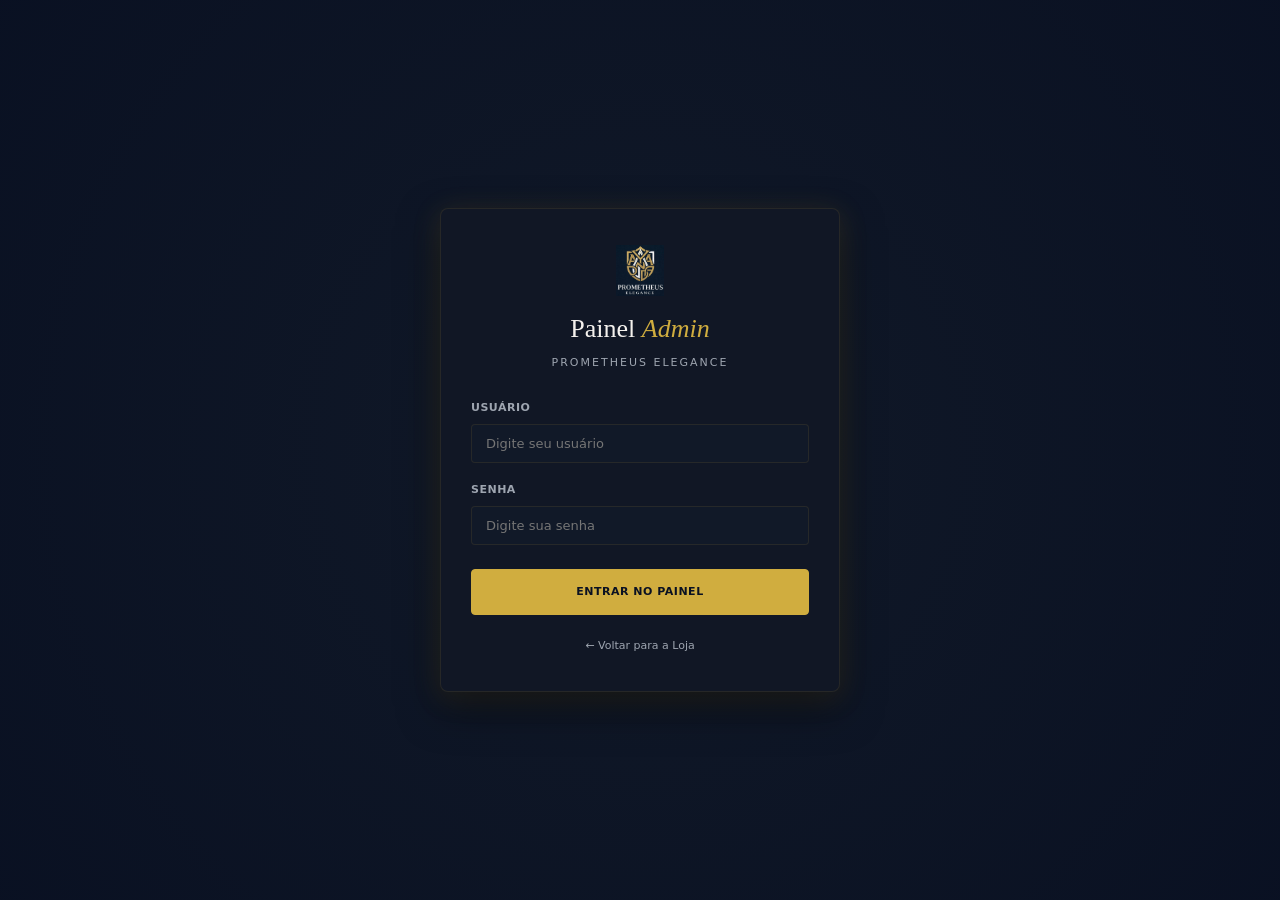
==== admin.html @ 255b94bc "feat: limpeza no codigo e adição de admin" ====
<!DOCTYPE html>
<html lang="pt-BR">
  <head>
    <meta charset="UTF-8">
    <meta name="viewport" content="width=device-width, initial-scale=1.0">
    <title>Painel Administrativo — Prometheus Elegance</title>
    <link rel="icon" href="./assets/images/logo.png" type="image/png">

    <!-- Fontes e Estilos -->
    <link rel="stylesheet" href="./css/fonts.css">
    <link rel="stylesheet" href="./css/site.css">
    <link rel="stylesheet" href="./css/admin.css">
  </head>
  <body class="admin-body">
    <!-- ====================================================================
         1. TELA DE LOGIN
         ==================================================================== -->
    <div id="login-view" class="admin-login-screen">
      <div class="admin-login-card">
        <div class="admin-login-header">
          <img src="./assets/images/logo.png" width="48" height="56" alt="Logo Prometheus Elegance">
          <h1>Painel <span>Admin</span></h1>
          <p>Prometheus Elegance</p>
        </div>

        <form id="login-form" class="admin-form">
          <div class="form-group">
            <label for="login-username">Usuário</label>
            <input type="text" id="login-username" required placeholder="Digite seu usuário" autocomplete="username">
          </div>

          <div class="form-group">
            <label for="login-password">Senha</label>
            <input type="password" id="login-password" required placeholder="Digite sua senha" autocomplete="current-password">
          </div>

          <p id="login-error" class="admin-error-msg" style="display: none;"></p>

          <button type="submit" class="brand-button brand-button-gold admin-btn-full">
            Entrar no Painel
          </button>
        </form>

        <a href="./index.html" class="admin-back-link">← Voltar para a Loja</a>
      </div>
    </div>

    <!-- ====================================================================
         2. TELA DO PAINEL PRINCIPAL (APÓS LOGIN)
         ==================================================================== -->
    <div id="dashboard-view" class="admin-dashboard-screen" style="display: none;">
      <!-- Barra Superior -->
      <header class="admin-header">
        <div class="site-container admin-header-inner">
          <div class="admin-brand">
            <img src="./assets/images/logo.png" width="36" height="42" alt="Logo">
            <div>
              <h2>Prometheus <span>Admin</span></h2>
              <div id="server-status-badge" class="admin-status-badge status-offline" title="Status de conexao com o servidor local">
                <span class="admin-status-dot"></span>
                <span id="server-status-text">Conectando...</span>
              </div>
            </div>
          </div>

          <div class="admin-header-actions">
            <a href="./index.html" target="_blank" class="brand-button brand-button-outline admin-header-btn">
              <svg xmlns="http://www.w3.org/2000/svg" width="16" height="16" viewBox="0 0 24 24" fill="none" stroke="currentColor" stroke-width="2" stroke-linecap="round" stroke-linejoin="round"><path d="M18 13v6a2 2 0 0 1-2 2H5a2 2 0 0 1-2-2V8a2 2 0 0 1 2-2h6M15 3h6v6M10 14L21 3"/></svg>
              Ver Loja
            </a>
            <button type="button" id="btn-logout" class="admin-logout-btn" title="Sair da conta">
              Sair
            </button>
          </div>
        </div>
      </header>

      <!-- Conteúdo do Painel -->
      <main class="site-container admin-content">
        <!-- Barra de Ações -->
        <div class="admin-toolbar">
          <div>
            <h3>Gerenciar Catálogo</h3>
            <p class="admin-subtitle" id="products-count-label">Carregando produtos...</p>
          </div>

          <div class="admin-toolbar-controls">
            <select id="filter-category" class="admin-select" aria-label="Filtrar por categoria">
              <option value="todas">Todas as categorias</option>
              <option value="Camisetas esportivas">Camisetas esportivas</option>
              <option value="Shorts e bermudas">Shorts e bermudas</option>
              <option value="Conjuntos e agasalhos">Conjuntos e agasalhos</option>
              <option value="Fitness: tops, shorts e legging">Fitness</option>
              <option value="Tênis">Tênis</option>
              <option value="Bonés, garrafas e acessórios">Acessórios</option>
            </select>

            <button type="button" id="btn-export-json" class="brand-button brand-button-outline" title="Baixar copia do arquivo products.json para backup">
              <svg xmlns="http://www.w3.org/2000/svg" width="16" height="16" viewBox="0 0 24 24" fill="none" stroke="currentColor" stroke-width="2" stroke-linecap="round" stroke-linejoin="round"><path d="M21 15v4a2 2 0 0 1-2 2H5a2 2 0 0 1-2-2v-4M7 10l5 5 5-5M12 15V3"/></svg>
              Exportar JSON
            </button>

            <button type="button" id="btn-open-create-modal" class="brand-button brand-button-gold">
              <svg xmlns="http://www.w3.org/2000/svg" width="16" height="16" viewBox="0 0 24 24" fill="none" stroke="currentColor" stroke-width="2" stroke-linecap="round" stroke-linejoin="round"><path d="M12 5v14M5 12h14"/></svg>
              Novo Produto
            </button>
          </div>
        </div>

        <!-- Grade de Produtos -->
        <div id="admin-products-grid" class="admin-grid"></div>
      </main>
    </div>

    <!-- ====================================================================
         3. MODAL DE CADASTRO / EDIÇÃO DE PRODUTO
         ==================================================================== -->
    <dialog id="product-modal" class="admin-modal">
      <div class="admin-modal-inner">
        <div class="admin-modal-header">
          <h3 id="modal-title">Novo Produto</h3>
          <button type="button" id="btn-close-modal" class="admin-modal-close" aria-label="Fechar">&times;</button>
        </div>

        <form id="product-form" class="admin-form">
          <input type="hidden" id="prod-id">

          <!-- Nome -->
          <div class="form-group">
            <label for="prod-name">Nome do Produto *</label>
            <input type="text" id="prod-name" required placeholder="Ex: Camiseta Dry-Fit Black Edition">
          </div>

          <div class="form-row">
            <!-- Categoria -->
            <div class="form-group">
              <label for="prod-category">Categoria *</label>
              <select id="prod-category" required class="admin-select">
                <option value="Camisetas esportivas">Camisetas esportivas</option>
                <option value="Shorts e bermudas">Shorts e bermudas</option>
                <option value="Conjuntos e agasalhos">Conjuntos e agasalhos</option>
                <option value="Fitness: tops, shorts e legging">Fitness: tops, shorts e legging</option>
                <option value="Tênis">Tênis</option>
                <option value="Bonés, garrafas e acessórios">Bonés, garrafas e acessórios</option>
              </select>
            </div>

            <!-- Preço -->
            <div class="form-group">
              <label for="prod-price">Preço (R$) *</label>
              <input type="number" id="prod-price" required step="0.01" min="0" placeholder="Ex: 89.90">
            </div>
          </div>

          <!-- Descrição -->
          <div class="form-group">
            <label for="prod-desc">Descrição do Produto</label>
            <textarea id="prod-desc" rows="3" placeholder="Detalhes, tecido, diferenciais..."></textarea>
          </div>

          <!-- Imagem / Foto -->
          <div class="form-group">
            <label>Foto do Produto</label>
            <div class="admin-upload-zone">
              <div id="image-preview-container" class="admin-preview-box" style="display: none;">
                <img id="image-preview" src="" alt="Prévia da foto">
              </div>
              <label for="prod-image-file" class="admin-upload-btn">
                <svg xmlns="http://www.w3.org/2000/svg" width="18" height="18" viewBox="0 0 24 24" fill="none" stroke="currentColor" stroke-width="2" stroke-linecap="round" stroke-linejoin="round"><path d="M21 15v4a2 2 0 0 1-2 2H5a2 2 0 0 1-2-2v-4M17 8l-5-5-5 5M12 3v12"/></svg>
                <span>Selecionar foto do celular ou computador</span>
              </label>
              <input type="file" id="prod-image-file" accept="image/*" style="display: none;">
            </div>
            <input type="hidden" id="prod-image-data">
          </div>

          <div class="admin-modal-actions">
            <button type="button" id="btn-cancel-modal" class="brand-button brand-button-outline">Cancelar</button>
            <button type="submit" id="btn-save-product" class="brand-button brand-button-gold">Salvar Produto</button>
          </div>
        </form>
      </div>
    </dialog>

    <!-- Contêiner de Notificações Toast -->
    <div id="admin-toast-container" class="admin-toast-container"></div>

    <!-- Script do Painel Administrativo -->
    <script src="./js/admin.js"></script>
  </body>
</html>
---- css/fonts.css ----
/* cyrillic-ext */
@font-face {
  font-family: 'Montserrat';
  font-style: normal;
  font-weight: 400;
  font-display: swap;
  src: url(https://fonts.gstatic.com/s/montserrat/v31/JTUSjIg1_i6t8kCHKm459WRhyzbi.woff2) format('woff2');
  unicode-range: U+0460-052F, U+1C80-1C8A, U+20B4, U+2DE0-2DFF, U+A640-A69F, U+FE2E-FE2F;
}
/* cyrillic */
@font-face {
  font-family: 'Montserrat';
  font-style: normal;
  font-weight: 400;
  font-display: swap;
  src: url(https://fonts.gstatic.com/s/montserrat/v31/JTUSjIg1_i6t8kCHKm459W1hyzbi.woff2) format('woff2');
  unicode-range: U+0301, U+0400-045F, U+0490-0491, U+04B0-04B1, U+2116;
}
/* vietnamese */
@font-face {
  font-family: 'Montserrat';
  font-style: normal;
  font-weight: 400;
  font-display: swap;
  src: url(https://fonts.gstatic.com/s/montserrat/v31/JTUSjIg1_i6t8kCHKm459WZhyzbi.woff2) format('woff2');
  unicode-range: U+0102-0103, U+0110-0111, U+0128-0129, U+0168-0169, U+01A0-01A1, U+01AF-01B0, U+0300-0301, U+0303-0304, U+0308-0309, U+0323, U+0329, U+1EA0-1EF9, U+20AB;
}
/* latin-ext */
@font-face {
  font-family: 'Montserrat';
  font-style: normal;
  font-weight: 400;
  font-display: swap;
  src: url(https://fonts.gstatic.com/s/montserrat/v31/JTUSjIg1_i6t8kCHKm459Wdhyzbi.woff2) format('woff2');
  unicode-range: U+0100-02BA, U+02BD-02C5, U+02C7-02CC, U+02CE-02D7, U+02DD-02FF, U+0304, U+0308, U+0329, U+1D00-1DBF, U+1E00-1E9F, U+1EF2-1EFF, U+2020, U+20A0-20AB, U+20AD-20C4, U+2113, U+2C60-2C7F, U+A720-A7FF;
}
/* latin */
@font-face {
  font-family: 'Montserrat';
  font-style: normal;
  font-weight: 400;
  font-display: swap;
  src: url(https://fonts.gstatic.com/s/montserrat/v31/JTUSjIg1_i6t8kCHKm459Wlhyw.woff2) format('woff2');
  unicode-range: U+0000-00FF, U+0131, U+0152-0153, U+02BB-02BC, U+02C6, U+02DA, U+02DC, U+0304, U+0308, U+0329, U+2000-206F, U+20AC, U+2122, U+2191, U+2193, U+2212, U+2215, U+FEFF, U+FFFD;
}
/* cyrillic-ext */
@font-face {
  font-family: 'Montserrat';
  font-style: normal;
  font-weight: 500;
  font-display: swap;
  src: url(https://fonts.gstatic.com/s/montserrat/v31/JTUSjIg1_i6t8kCHKm459WRhyzbi.woff2) format('woff2');
  unicode-range: U+0460-052F, U+1C80-1C8A, U+20B4, U+2DE0-2DFF, U+A640-A69F, U+FE2E-FE2F;
}
/* cyrillic */
@font-face {
  font-family: 'Montserrat';
  font-style: normal;
  font-weight: 500;
  font-display: swap;
  src: url(https://fonts.gstatic.com/s/montserrat/v31/JTUSjIg1_i6t8kCHKm459W1hyzbi.woff2) format('woff2');
  unicode-range: U+0301, U+0400-045F, U+0490-0491, U+04B0-04B1, U+2116;
}
/* vietnamese */
@font-face {
  font-family: 'Montserrat';
  font-style: normal;
  font-weight: 500;
  font-display: swap;
  src: url(https://fonts.gstatic.com/s/montserrat/v31/JTUSjIg1_i6t8kCHKm459WZhyzbi.woff2) format('woff2');
  unicode-range: U+0102-0103, U+0110-0111, U+0128-0129, U+0168-0169, U+01A0-01A1, U+01AF-01B0, U+0300-0301, U+0303-0304, U+0308-0309, U+0323, U+0329, U+1EA0-1EF9, U+20AB;
}
/* latin-ext */
@font-face {
  font-family: 'Montserrat';
  font-style: normal;
  font-weight: 500;
  font-display: swap;
  src: url(https://fonts.gstatic.com/s/montserrat/v31/JTUSjIg1_i6t8kCHKm459Wdhyzbi.woff2) format('woff2');
  unicode-range: U+0100-02BA, U+02BD-02C5, U+02C7-02CC, U+02CE-02D7, U+02DD-02FF, U+0304, U+0308, U+0329, U+1D00-1DBF, U+1E00-1E9F, U+1EF2-1EFF, U+2020, U+20A0-20AB, U+20AD-20C4, U+2113, U+2C60-2C7F, U+A720-A7FF;
}
/* latin */
@font-face {
  font-family: 'Montserrat';
  font-style: normal;
  font-weight: 500;
  font-display: swap;
  src: url(https://fonts.gstatic.com/s/montserrat/v31/JTUSjIg1_i6t8kCHKm459Wlhyw.woff2) format('woff2');
  unicode-range: U+0000-00FF, U+0131, U+0152-0153, U+02BB-02BC, U+02C6, U+02DA, U+02DC, U+0304, U+0308, U+0329, U+2000-206F, U+20AC, U+2122, U+2191, U+2193, U+2212, U+2215, U+FEFF, U+FFFD;
}
/* cyrillic-ext */
@font-face {
  font-family: 'Montserrat';
  font-style: normal;
  font-weight: 600;
  font-display: swap;
  src: url(https://fonts.gstatic.com/s/montserrat/v31/JTUSjIg1_i6t8kCHKm459WRhyzbi.woff2) format('woff2');
  unicode-range: U+0460-052F, U+1C80-1C8A, U+20B4, U+2DE0-2DFF, U+A640-A69F, U+FE2E-FE2F;
}
/* cyrillic */
@font-face {
  font-family: 'Montserrat';
  font-style: normal;
  font-weight: 600;
  font-display: swap;
  src: url(https://fonts.gstatic.com/s/montserrat/v31/JTUSjIg1_i6t8kCHKm459W1hyzbi.woff2) format('woff2');
  unicode-range: U+0301, U+0400-045F, U+0490-0491, U+04B0-04B1, U+2116;
}
/* vietnamese */
@font-face {
  font-family: 'Montserrat';
  font-style: normal;
  font-weight: 600;
  font-display: swap;
  src: url(https://fonts.gstatic.com/s/montserrat/v31/JTUSjIg1_i6t8kCHKm459WZhyzbi.woff2) format('woff2');
  unicode-range: U+0102-0103, U+0110-0111, U+0128-0129, U+0168-0169, U+01A0-01A1, U+01AF-01B0, U+0300-0301, U+0303-0304, U+0308-0309, U+0323, U+0329, U+1EA0-1EF9, U+20AB;
}
/* latin-ext */
@font-face {
  font-family: 'Montserrat';
  font-style: normal;
  font-weight: 600;
  font-display: swap;
  src: url(https://fonts.gstatic.com/s/montserrat/v31/JTUSjIg1_i6t8kCHKm459Wdhyzbi.woff2) format('woff2');
  unicode-range: U+0100-02BA, U+02BD-02C5, U+02C7-02CC, U+02CE-02D7, U+02DD-02FF, U+0304, U+0308, U+0329, U+1D00-1DBF, U+1E00-1E9F, U+1EF2-1EFF, U+2020, U+20A0-20AB, U+20AD-20C4, U+2113, U+2C60-2C7F, U+A720-A7FF;
}
/* latin */
@font-face {
  font-family: 'Montserrat';
  font-style: normal;
  font-weight: 600;
  font-display: swap;
  src: url(https://fonts.gstatic.com/s/montserrat/v31/JTUSjIg1_i6t8kCHKm459Wlhyw.woff2) format('woff2');
  unicode-range: U+0000-00FF, U+0131, U+0152-0153, U+02BB-02BC, U+02C6, U+02DA, U+02DC, U+0304, U+0308, U+0329, U+2000-206F, U+20AC, U+2122, U+2191, U+2193, U+2212, U+2215, U+FEFF, U+FFFD;
}
/* cyrillic-ext */
@font-face {
  font-family: 'Montserrat';
  font-style: normal;
  font-weight: 700;
  font-display: swap;
  src: url(https://fonts.gstatic.com/s/montserrat/v31/JTUSjIg1_i6t8kCHKm459WRhyzbi.woff2) format('woff2');
  unicode-range: U+0460-052F, U+1C80-1C8A, U+20B4, U+2DE0-2DFF, U+A640-A69F, U+FE2E-FE2F;
}
/* cyrillic */
@font-face {
  font-family: 'Montserrat';
  font-style: normal;
  font-weight: 700;
  font-display: swap;
  src: url(https://fonts.gstatic.com/s/montserrat/v31/JTUSjIg1_i6t8kCHKm459W1hyzbi.woff2) format('woff2');
  unicode-range: U+0301, U+0400-045F, U+0490-0491, U+04B0-04B1, U+2116;
}
/* vietnamese */
@font-face {
  font-family: 'Montserrat';
  font-style: normal;
  font-weight: 700;
  font-display: swap;
  src: url(https://fonts.gstatic.com/s/montserrat/v31/JTUSjIg1_i6t8kCHKm459WZhyzbi.woff2) format('woff2');
  unicode-range: U+0102-0103, U+0110-0111, U+0128-0129, U+0168-0169, U+01A0-01A1, U+01AF-01B0, U+0300-0301, U+0303-0304, U+0308-0309, U+0323, U+0329, U+1EA0-1EF9, U+20AB;
}
/* latin-ext */
@font-face {
  font-family: 'Montserrat';
  font-style: normal;
  font-weight: 700;
  font-display: swap;
  src: url(https://fonts.gstatic.com/s/montserrat/v31/JTUSjIg1_i6t8kCHKm459Wdhyzbi.woff2) format('woff2');
  unicode-range: U+0100-02BA, U+02BD-02C5, U+02C7-02CC, U+02CE-02D7, U+02DD-02FF, U+0304, U+0308, U+0329, U+1D00-1DBF, U+1E00-1E9F, U+1EF2-1EFF, U+2020, U+20A0-20AB, U+20AD-20C4, U+2113, U+2C60-2C7F, U+A720-A7FF;
}
/* latin */
@font-face {
  font-family: 'Montserrat';
  font-style: normal;
  font-weight: 700;
  font-display: swap;
  src: url(https://fonts.gstatic.com/s/montserrat/v31/JTUSjIg1_i6t8kCHKm459Wlhyw.woff2) format('woff2');
  unicode-range: U+0000-00FF, U+0131, U+0152-0153, U+02BB-02BC, U+02C6, U+02DA, U+02DC, U+0304, U+0308, U+0329, U+2000-206F, U+20AC, U+2122, U+2191, U+2193, U+2212, U+2215, U+FEFF, U+FFFD;
}
/* cyrillic */
@font-face {
  font-family: 'Playfair Display';
  font-style: italic;
  font-weight: 400;
  font-display: swap;
  src: url(https://fonts.gstatic.com/s/playfairdisplay/v40/nuFkD-vYSZviVYUb_rj3ij__anPXDTnohkk72xU.woff2) format('woff2');
  unicode-range: U+0301, U+0400-045F, U+0490-0491, U+04B0-04B1, U+2116;
}
/* vietnamese */
@font-face {
  font-family: 'Playfair Display';
  font-style: italic;
  font-weight: 400;
  font-display: swap;
  src: url(https://fonts.gstatic.com/s/playfairdisplay/v40/nuFkD-vYSZviVYUb_rj3ij__anPXDTnojUk72xU.woff2) format('woff2');
  unicode-range: U+0102-0103, U+0110-0111, U+0128-0129, U+0168-0169, U+01A0-01A1, U+01AF-01B0, U+0300-0301, U+0303-0304, U+0308-0309, U+0323, U+0329, U+1EA0-1EF9, U+20AB;
}
/* latin-ext */
@font-face {
  font-family: 'Playfair Display';
  font-style: italic;
  font-weight: 400;
  font-display: swap;
  src: url(https://fonts.gstatic.com/s/playfairdisplay/v40/nuFkD-vYSZviVYUb_rj3ij__anPXDTnojEk72xU.woff2) format('woff2');
  unicode-range: U+0100-02BA, U+02BD-02C5, U+02C7-02CC, U+02CE-02D7, U+02DD-02FF, U+0304, U+0308, U+0329, U+1D00-1DBF, U+1E00-1E9F, U+1EF2-1EFF, U+2020, U+20A0-20AB, U+20AD-20C4, U+2113, U+2C60-2C7F, U+A720-A7FF;
}
/* latin */
@font-face {
  font-family: 'Playfair Display';
  font-style: italic;
  font-weight: 400;
  font-display: swap;
  src: url(https://fonts.gstatic.com/s/playfairdisplay/v40/nuFkD-vYSZviVYUb_rj3ij__anPXDTnogkk7.woff2) format('woff2');
  unicode-range: U+0000-00FF, U+0131, U+0152-0153, U+02BB-02BC, U+02C6, U+02DA, U+02DC, U+0304, U+0308, U+0329, U+2000-206F, U+20AC, U+2122, U+2191, U+2193, U+2212, U+2215, U+FEFF, U+FFFD;
}
/* cyrillic */
@font-face {
  font-family: 'Playfair Display';
  font-style: italic;
  font-weight: 500;
  font-display: swap;
  src: url(https://fonts.gstatic.com/s/playfairdisplay/v40/nuFkD-vYSZviVYUb_rj3ij__anPXDTnohkk72xU.woff2) format('woff2');
  unicode-range: U+0301, U+0400-045F, U+0490-0491, U+04B0-04B1, U+2116;
}
/* vietnamese */
@font-face {
  font-family: 'Playfair Display';
  font-style: italic;
  font-weight: 500;
  font-display: swap;
  src: url(https://fonts.gstatic.com/s/playfairdisplay/v40/nuFkD-vYSZviVYUb_rj3ij__anPXDTnojUk72xU.woff2) format('woff2');
  unicode-range: U+0102-0103, U+0110-0111, U+0128-0129, U+0168-0169, U+01A0-01A1, U+01AF-01B0, U+0300-0301, U+0303-0304, U+0308-0309, U+0323, U+0329, U+1EA0-1EF9, U+20AB;
}
/* latin-ext */
@font-face {
  font-family: 'Playfair Display';
  font-style: italic;
  font-weight: 500;
  font-display: swap;
  src: url(https://fonts.gstatic.com/s/playfairdisplay/v40/nuFkD-vYSZviVYUb_rj3ij__anPXDTnojEk72xU.woff2) format('woff2');
  unicode-range: U+0100-02BA, U+02BD-02C5, U+02C7-02CC, U+02CE-02D7, U+02DD-02FF, U+0304, U+0308, U+0329, U+1D00-1DBF, U+1E00-1E9F, U+1EF2-1EFF, U+2020, U+20A0-20AB, U+20AD-20C4, U+2113, U+2C60-2C7F, U+A720-A7FF;
}
/* latin */
@font-face {
  font-family: 'Playfair Display';
  font-style: italic;
  font-weight: 500;
  font-display: swap;
  src: url(https://fonts.gstatic.com/s/playfairdisplay/v40/nuFkD-vYSZviVYUb_rj3ij__anPXDTnogkk7.woff2) format('woff2');
  unicode-range: U+0000-00FF, U+0131, U+0152-0153, U+02BB-02BC, U+02C6, U+02DA, U+02DC, U+0304, U+0308, U+0329, U+2000-206F, U+20AC, U+2122, U+2191, U+2193, U+2212, U+2215, U+FEFF, U+FFFD;
}
/* cyrillic */
@font-face {
  font-family: 'Playfair Display';
  font-style: normal;
  font-weight: 400;
  font-display: swap;
  src: url(https://fonts.gstatic.com/s/playfairdisplay/v40/nuFiD-vYSZviVYUb_rj3ij__anPXDTjYgFE_.woff2) format('woff2');
  unicode-range: U+0301, U+0400-045F, U+0490-0491, U+04B0-04B1, U+2116;
}
/* vietnamese */
@font-face {
  font-family: 'Playfair Display';
  font-style: normal;
  font-weight: 400;
  font-display: swap;
  src: url(https://fonts.gstatic.com/s/playfairdisplay/v40/nuFiD-vYSZviVYUb_rj3ij__anPXDTPYgFE_.woff2) format('woff2');
  unicode-range: U+0102-0103, U+0110-0111, U+0128-0129, U+0168-0169, U+01A0-01A1, U+01AF-01B0, U+0300-0301, U+0303-0304, U+0308-0309, U+0323, U+0329, U+1EA0-1EF9, U+20AB;
}
/* latin-ext */
@font-face {
  font-family: 'Playfair Display';
  font-style: normal;
  font-weight: 400;
  font-display: swap;
  src: url(https://fonts.gstatic.com/s/playfairdisplay/v40/nuFiD-vYSZviVYUb_rj3ij__anPXDTLYgFE_.woff2) format('woff2');
  unicode-range: U+0100-02BA, U+02BD-02C5, U+02C7-02CC, U+02CE-02D7, U+02DD-02FF, U+0304, U+0308, U+0329, U+1D00-1DBF, U+1E00-1E9F, U+1EF2-1EFF, U+2020, U+20A0-20AB, U+20AD-20C4, U+2113, U+2C60-2C7F, U+A720-A7FF;
}
/* latin */
@font-face {
  font-family: 'Playfair Display';
  font-style: normal;
  font-weight: 400;
  font-display: swap;
  src: url(https://fonts.gstatic.com/s/playfairdisplay/v40/nuFiD-vYSZviVYUb_rj3ij__anPXDTzYgA.woff2) format('woff2');
  unicode-range: U+0000-00FF, U+0131, U+0152-0153, U+02BB-02BC, U+02C6, U+02DA, U+02DC, U+0304, U+0308, U+0329, U+2000-206F, U+20AC, U+2122, U+2191, U+2193, U+2212, U+2215, U+FEFF, U+FFFD;
}
/* cyrillic */
@font-face {
  font-family: 'Playfair Display';
  font-style: normal;
  font-weight: 500;
  font-display: swap;
  src: url(https://fonts.gstatic.com/s/playfairdisplay/v40/nuFiD-vYSZviVYUb_rj3ij__anPXDTjYgFE_.woff2) format('woff2');
  unicode-range: U+0301, U+0400-045F, U+0490-0491, U+04B0-04B1, U+2116;
}
/* vietnamese */
@font-face {
  font-family: 'Playfair Display';
  font-style: normal;
  font-weight: 500;
  font-display: swap;
  src: url(https://fonts.gstatic.com/s/playfairdisplay/v40/nuFiD-vYSZviVYUb_rj3ij__anPXDTPYgFE_.woff2) format('woff2');
  unicode-range: U+0102-0103, U+0110-0111, U+0128-0129, U+0168-0169, U+01A0-01A1, U+01AF-01B0, U+0300-0301, U+0303-0304, U+0308-0309, U+0323, U+0329, U+1EA0-1EF9, U+20AB;
}
/* latin-ext */
@font-face {
  font-family: 'Playfair Display';
  font-style: normal;
  font-weight: 500;
  font-display: swap;
  src: url(https://fonts.gstatic.com/s/playfairdisplay/v40/nuFiD-vYSZviVYUb_rj3ij__anPXDTLYgFE_.woff2) format('woff2');
  unicode-range: U+0100-02BA, U+02BD-02C5, U+02C7-02CC, U+02CE-02D7, U+02DD-02FF, U+0304, U+0308, U+0329, U+1D00-1DBF, U+1E00-1E9F, U+1EF2-1EFF, U+2020, U+20A0-20AB, U+20AD-20C4, U+2113, U+2C60-2C7F, U+A720-A7FF;
}
/* latin */
@font-face {
  font-family: 'Playfair Display';
  font-style: normal;
  font-weight: 500;
  font-display: swap;
  src: url(https://fonts.gstatic.com/s/playfairdisplay/v40/nuFiD-vYSZviVYUb_rj3ij__anPXDTzYgA.woff2) format('woff2');
  unicode-range: U+0000-00FF, U+0131, U+0152-0153, U+02BB-02BC, U+02C6, U+02DA, U+02DC, U+0304, U+0308, U+0329, U+2000-206F, U+20AC, U+2122, U+2191, U+2193, U+2212, U+2215, U+FEFF, U+FFFD;
}
/* cyrillic */
@font-face {
  font-family: 'Playfair Display';
  font-style: normal;
  font-weight: 600;
  font-display: swap;
  src: url(https://fonts.gstatic.com/s/playfairdisplay/v40/nuFiD-vYSZviVYUb_rj3ij__anPXDTjYgFE_.woff2) format('woff2');
  unicode-range: U+0301, U+0400-045F, U+0490-0491, U+04B0-04B1, U+2116;
}
/* vietnamese */
@font-face {
  font-family: 'Playfair Display';
  font-style: normal;
  font-weight: 600;
  font-display: swap;
  src: url(https://fonts.gstatic.com/s/playfairdisplay/v40/nuFiD-vYSZviVYUb_rj3ij__anPXDTPYgFE_.woff2) format('woff2');
  unicode-range: U+0102-0103, U+0110-0111, U+0128-0129, U+0168-0169, U+01A0-01A1, U+01AF-01B0, U+0300-0301, U+0303-0304, U+0308-0309, U+0323, U+0329, U+1EA0-1EF9, U+20AB;
}
/* latin-ext */
@font-face {
  font-family: 'Playfair Display';
  font-style: normal;
  font-weight: 600;
  font-display: swap;
  src: url(https://fonts.gstatic.com/s/playfairdisplay/v40/nuFiD-vYSZviVYUb_rj3ij__anPXDTLYgFE_.woff2) format('woff2');
  unicode-range: U+0100-02BA, U+02BD-02C5, U+02C7-02CC, U+02CE-02D7, U+02DD-02FF, U+0304, U+0308, U+0329, U+1D00-1DBF, U+1E00-1E9F, U+1EF2-1EFF, U+2020, U+20A0-20AB, U+20AD-20C4, U+2113, U+2C60-2C7F, U+A720-A7FF;
}
/* latin */
@font-face {
  font-family: 'Playfair Display';
  font-style: normal;
  font-weight: 600;
  font-display: swap;
  src: url(https://fonts.gstatic.com/s/playfairdisplay/v40/nuFiD-vYSZviVYUb_rj3ij__anPXDTzYgA.woff2) format('woff2');
  unicode-range: U+0000-00FF, U+0131, U+0152-0153, U+02BB-02BC, U+02C6, U+02DA, U+02DC, U+0304, U+0308, U+0329, U+2000-206F, U+20AC, U+2122, U+2191, U+2193, U+2212, U+2215, U+FEFF, U+FFFD;
}
---- css/site.css ----
/* ==========================================================================
   Prometheus Elegance — Estilos Principais (Vanilla CSS)
   ========================================================================== */

:root {
  --font-sans: 'Montserrat', system-ui, -apple-system, sans-serif;
  --font-display: 'Playfair Display', Georgia, serif;

  /* Paleta Elegance (Dark & Dourado Nobre) */
  --background: oklch(18% 0.038 266);
  --foreground: oklch(96% 0.007 85);
  --primary: oklch(76% 0.132 91);
  --primary-foreground: oklch(18% 0.038 266);
  --secondary: oklch(21.5% 0.032 262);
  --card: oklch(20.5% 0.029 266);
  --accent: oklch(28% 0.029 262);
  --muted-foreground: oklch(72% 0.017 260);
  --border: oklch(37% 0.032 88 / 0.4);
  --destructive: oklch(65% 0.2 30);

  /* Gradientes & Sombras */
  --hero-shade: linear-gradient(90deg, oklch(12% 0.025 260 / 0.92) 0%, oklch(13% 0.027 260 / 0.78) 35%, oklch(13% 0.027 260 / 0.13) 72%);
  --hero-bottom: linear-gradient(0deg, var(--background), transparent);
  --image-shade: linear-gradient(0deg, oklch(10% 0.025 260 / 0.8), transparent 65%);
  --header-bg: oklch(18% 0.038 266 / 0.96);
  --shadow-gold: 0 5px 28px oklch(76% 0.132 91 / 0.18);
  --radius: 4px;
}

/* --------------------------------------------------------------------------
   Reset & Base
   -------------------------------------------------------------------------- */
*, *::before, *::after {
  box-sizing: border-box;
  margin: 0;
  padding: 0;
}

html {
  scroll-behavior: smooth;
  scroll-padding-top: 104px;
}

body {
  background-color: var(--background);
  color: var(--foreground);
  font-family: var(--font-sans);
  -webkit-font-smoothing: antialiased;
  font-size: 14px;
  line-height: 1.6;
}

h1, h2, h3, h4, h5, h6 {
  font-family: var(--font-display);
  font-weight: 400;
  color: var(--foreground);
}

a {
  text-decoration: none;
  color: inherit;
  transition: color 0.18s ease;
}

button {
  font-family: inherit;
  border: none;
  background: none;
  cursor: pointer;
}

img {
  max-width: 100%;
  height: auto;
  display: block;
}

::selection {
  background: var(--primary);
  color: var(--primary-foreground);
}

.skip-link {
  position: fixed;
  top: -100px;
  left: 20px;
  z-index: 60;
  background: var(--primary);
  color: var(--primary-foreground);
  padding: 12px 18px;
  font-weight: 600;
  transition: top 0.2s;
}

.skip-link:focus {
  top: 16px;
}

.visually-hidden {
  position: absolute;
  width: 1px;
  height: 1px;
  padding: 0;
  margin: -1px;
  overflow: hidden;
  clip: rect(0, 0, 0, 0);
  white-space: nowrap;
  border: 0;
}

/* --------------------------------------------------------------------------
   Layout
   -------------------------------------------------------------------------- */
.site-container {
  width: min(1200px, 100% - 96px);
  margin-inline: auto;
}

.section {
  padding: 94px 0;
}

.section-heading {
  display: flex;
  justify-content: space-between;
  align-items: flex-end;
  gap: 32px;
  margin-bottom: 35px;
}

.section h2 {
  font-size: 40px;
  line-height: 1.25;
  margin-top: 16px;
}

.section h2 em {
  color: var(--primary);
  font-style: italic;
  font-weight: 400;
}

.section-intro {
  max-width: 365px;
  color: var(--muted-foreground);
  font-size: 12px;
  line-height: 1.9;
}

.eyebrow {
  display: flex;
  align-items: center;
  gap: 14px;
  color: var(--primary);
  font-size: 10px;
  font-weight: 600;
  letter-spacing: 2.5px;
  text-transform: uppercase;
}

.eyebrow::before {
  content: "";
  width: 28px;
  height: 1px;
  background: var(--primary);
}

/* --------------------------------------------------------------------------
   Botões Brand
   -------------------------------------------------------------------------- */
.brand-button {
  display: inline-flex;
  align-items: center;
  justify-content: center;
  gap: 10px;
  height: 46px;
  padding: 0 24px;
  border-radius: var(--radius);
  font-family: var(--font-sans);
  font-size: 11px;
  font-weight: 600;
  letter-spacing: 0.5px;
  text-transform: uppercase;
  cursor: pointer;
  white-space: nowrap;
  transition: background 0.18s, box-shadow 0.18s, transform 0.18s, border-color 0.18s, color 0.18s;
}

.brand-button svg {
  width: 16px;
  height: 16px;
  flex-shrink: 0;
}

.brand-button-gold {
  background: var(--primary);
  color: var(--primary-foreground);
  border: 1px solid var(--primary);
}

.brand-button-gold:hover {
  box-shadow: var(--shadow-gold);
  transform: translateY(-2px);
  filter: brightness(1.06);
}

.brand-button-outline {
  border: 1px solid var(--border);
  color: var(--foreground);
  background: transparent;
}

.brand-button-outline:hover {
  border-color: var(--primary);
  background: var(--accent);
  color: var(--primary);
  transform: translateY(-2px);
}

/* --------------------------------------------------------------------------
   Header & Navegação
   -------------------------------------------------------------------------- */
.site-header {
  position: fixed;
  inset: 0 0 auto;
  height: 90px;
  z-index: 40;
  background: var(--header-bg);
  border-bottom: 1px solid var(--border);
  backdrop-filter: blur(16px);
  -webkit-backdrop-filter: blur(16px);
}

.header-inner {
  display: grid;
  grid-template-columns: minmax(0, 1fr) auto;
  align-items: center;
  gap: 32px;
  height: 100%;
}

.brand-lockup {
  display: flex;
  align-items: center;
  gap: 12px;
  width: fit-content;
}

.logo-mark {
  width: 42px;
  height: 49px;
  object-fit: cover;
  object-position: top;
  clip-path: inset(0 18% 28%);
  transform: scale(1.55);
  margin-inline: 6px;
}

.brand-type {
  display: flex;
  flex-direction: column;
  align-items: center;
  font-family: var(--font-display);
  font-size: 19px;
  line-height: 1.1;
  letter-spacing: 1px;
}

.brand-type small {
  font-family: var(--font-sans);
  letter-spacing: 4px;
  color: var(--primary);
  margin-top: 7px;
  font-size: 8px;
  font-weight: 600;
}

.desktop-nav {
  display: flex;
  align-items: center;
  gap: 30px;
}

.nav-link {
  color: var(--muted-foreground);
  font-size: 11px;
  font-weight: 500;
  text-transform: uppercase;
  letter-spacing: 1px;
}

.nav-link:hover {
  color: var(--primary);
}

.header-cta {
  height: 38px;
  padding: 0 16px;
  font-size: 10px;
}

.menu-toggle {
  display: none;
  align-items: center;
  justify-content: center;
  width: 38px;
  height: 38px;
  border-radius: var(--radius);
  border: 1px solid var(--border);
  background: transparent;
  color: var(--foreground);
  cursor: pointer;
  transition: background 0.18s, border-color 0.18s;
}

.menu-toggle:hover {
  background: var(--accent);
  border-color: var(--primary);
}

.menu-toggle svg {
  width: 22px;
  height: 22px;
}

.mobile-nav {
  display: none;
}

/* --------------------------------------------------------------------------
   Hero Section
   -------------------------------------------------------------------------- */
.hero {
  position: relative;
  display: flex;
  align-items: center;
  height: min(790px, 88svh);
  min-height: 680px;
  margin-top: 90px;
  isolation: isolate;
}

.hero-image {
  position: absolute;
  inset: 0;
  width: 100%;
  height: 100%;
  object-fit: cover;
  object-position: center;
  z-index: -3;
}

.hero::before {
  content: "";
  position: absolute;
  inset: 0;
  background: var(--hero-shade);
  z-index: -2;
}

.hero::after {
  content: "";
  position: absolute;
  inset: auto 0 0;
  height: 130px;
  background: var(--hero-bottom);
  z-index: -1;
}

.hero-content {
  padding-bottom: 35px;
  animation: appear 0.9s both;
}

.hero h1 {
  max-width: 600px;
  margin: 25px 0 22px;
  font-size: 68px;
  line-height: 1.12;
}

.hero h1 span {
  display: block;
  color: var(--primary);
  font-style: italic;
}

.hero-tagline {
  font-family: var(--font-display);
  font-size: 22px;
  line-height: 1.6;
}

.hero-description {
  max-width: 520px;
  color: var(--muted-foreground);
  margin-top: 12px;
  font-size: 12px;
  line-height: 1.8;
}

.hero-actions {
  display: flex;
  gap: 14px;
  margin-top: 32px;
}

.hero-bottom {
  position: absolute;
  bottom: 32px;
  left: 0;
  right: 0;
  display: flex;
  justify-content: space-between;
  align-items: center;
}

.hero-caption {
  color: var(--muted-foreground);
  font-size: 8px;
  letter-spacing: 1px;
}

.scroll-cue {
  display: flex;
  align-items: center;
  gap: 10px;
  color: var(--muted-foreground);
  font-size: 9px;
  letter-spacing: 1px;
  text-transform: uppercase;
}

/* --------------------------------------------------------------------------
   Faixa de Valores
   -------------------------------------------------------------------------- */
.values-strip {
  border-bottom: 1px solid var(--border);
}

.values-inner {
  display: flex;
  align-items: center;
  justify-content: center;
  gap: 70px;
  min-height: 76px;
  font-size: 10px;
  letter-spacing: 1.7px;
  text-transform: uppercase;
}

.values-inner span {
  display: flex;
  align-items: center;
  gap: 12px;
}

.values-inner svg {
  width: 16px;
  height: 16px;
  color: var(--primary);
  stroke-width: 1.3px;
}

/* --------------------------------------------------------------------------
   Grade de Categorias & Produtos
   -------------------------------------------------------------------------- */
.category-grid {
  display: grid;
  grid-template-columns: repeat(3, minmax(0, 1fr));
  gap: 26px;
}

.category-card {
  background: var(--card);
  border: 1px solid var(--border);
  border-radius: var(--radius);
  overflow: hidden;
  transition: border-color 0.2s;
}

.category-photo {
  position: relative;
  aspect-ratio: 1.35;
  overflow: hidden;
}

.category-photo img {
  width: 100%;
  height: 100%;
  object-fit: cover;
  transition: transform 0.5s ease;
}

.category-card:hover img {
  transform: scale(1.05);
}

.category-photo::after {
  content: "";
  position: absolute;
  inset: 0;
  background: var(--image-shade);
}

.photo-label {
  position: absolute;
  bottom: 15px;
  left: 20px;
  z-index: 1;
  color: var(--foreground);
  font-size: 8px;
  letter-spacing: 1.5px;
  text-transform: uppercase;
}

.category-info {
  padding: 22px;
}

.category-info h3 {
  font-size: 24px;
}

.category-info p {
  color: var(--muted-foreground);
  font-size: 10px;
  margin: 9px 0 18px;
}

.category-link {
  display: flex;
  align-items: center;
  justify-content: space-between;
  width: 100%;
  height: 38px;
  padding: 14px 0 0;
  border: 0;
  border-top: 1px solid var(--border);
  background: transparent;
  color: var(--primary);
  font-family: var(--font-sans);
  font-size: 10px;
  font-weight: 600;
  letter-spacing: 0.5px;
  cursor: pointer;
  text-align: left;
  transition: color 0.18s;
}

.category-link:hover {
  color: var(--foreground);
}

.category-link svg {
  width: 14px;
  height: 14px;
}

.catalog-note {
  text-align: center;
  color: var(--muted-foreground);
  font-size: 10px;
  line-height: 1.8;
  margin-top: 26px;
}

/* Painel de produtos exibido ao expandir a categoria */
.category-products-panel {
  grid-column: 1 / -1;
  width: 100%;
  padding: 24px;
  background: var(--secondary);
  border: 1px solid var(--border);
  border-radius: var(--radius);
  margin: 8px 0 20px;
  animation: appear 0.3s ease;
}

.category-products-panel h4 {
  font-family: var(--font-display);
  font-size: 20px;
  margin-bottom: 18px;
  color: var(--foreground);
}

.category-products-empty {
  color: var(--muted-foreground);
  font-size: 12px;
  margin-bottom: 10px;
}

.category-product-slot {
  border: 1px dashed var(--border);
  border-radius: 3px;
  min-height: 76px;
}

.category-products-list {
  display: grid;
  gap: 20px;
  grid-template-columns: repeat(auto-fill, minmax(220px, 1fr));
}

.category-product {
  display: flex;
  flex-direction: column;
  gap: 10px;
  background: var(--card);
  border: 1px solid var(--border);
  border-radius: var(--radius);
  padding: 14px;
  transition: transform 0.2s, border-color 0.2s;
}

.category-product:hover {
  transform: translateY(-2px);
  border-color: var(--primary);
}

.category-product-image {
  width: 100%;
  aspect-ratio: 1;
  object-fit: cover;
  border-radius: 2px;
}

.category-product h4 {
  font-family: var(--font-sans);
  font-size: 14px;
  font-weight: 600;
  color: var(--foreground);
  margin: 0;
}

.category-product-desc {
  font-size: 11px;
  color: var(--muted-foreground);
  line-height: 1.5;
  flex-grow: 1;
}

.category-product-price {
  font-size: 15px;
  font-weight: 700;
  color: var(--primary);
}

.sample-product-add {
  display: inline-flex;
  align-items: center;
  justify-content: center;
  width: 100%;
  min-height: 38px;
  background: var(--primary);
  color: var(--primary-foreground);
  border: 1px solid var(--primary);
  border-radius: var(--radius);
  font-family: var(--font-sans);
  font-size: 11px;
  font-weight: 600;
  letter-spacing: 0.5px;
  text-transform: uppercase;
  cursor: pointer;
  transition: background 0.18s, color 0.18s, opacity 0.18s;
}

.sample-product-add:hover:not(:disabled) {
  background: var(--foreground);
  color: var(--background);
}

.sample-product-add:disabled {
  opacity: 0.5;
  cursor: not-allowed;
}

/* --------------------------------------------------------------------------
   Sobre a Marca
   -------------------------------------------------------------------------- */
.about-section {
  background: var(--secondary);
  border-block: 1px solid var(--border);
}

.about-heading {
  display: grid;
  grid-template-columns: 1fr 1fr;
  align-items: center;
  gap: 70px;
  margin-bottom: 60px;
}

.about-quote {
  font-family: var(--font-display);
  font-size: 21px;
  line-height: 1.7;
  color: var(--muted-foreground);
  border-left: 1px solid var(--primary);
  padding-left: 28px;
}

.story-grid {
  display: grid;
  grid-template-columns: repeat(3, minmax(0, 1fr));
  gap: 42px;
}

.story-number {
  display: block;
  font-family: var(--font-display);
  font-size: 30px;
  color: var(--primary);
  margin-bottom: 18px;
}

.story-item h3 {
  font-size: 24px;
  margin-bottom: 18px;
}

.story-item p,
.purpose-item p {
  color: var(--muted-foreground);
  font-size: 12px;
  line-height: 2;
}

.purpose-grid {
  display: grid;
  grid-template-columns: 1fr 1fr;
  gap: 75px;
  border-top: 1px solid var(--border);
  margin-top: 60px;
  padding-top: 60px;
}

.purpose-item h3 {
  display: flex;
  align-items: center;
  gap: 15px;
  font-size: 26px;
  margin-bottom: 20px;
}

.purpose-item h3 svg {
  width: 22px;
  color: var(--primary);
  stroke-width: 1.4px;
}

/* --------------------------------------------------------------------------
   Público / Para Quem É
   -------------------------------------------------------------------------- */
.audience-section {
  text-align: center;
  padding: 76px 0;
}

.audience-section .eyebrow {
  justify-content: center;
}

.audience-section .eyebrow::before {
  display: none;
}

.audience-grid {
  display: grid;
  grid-template-columns: repeat(5, minmax(0, 1fr));
  gap: 30px;
  margin-top: 46px;
}

.audience-item svg {
  width: 27px;
  height: 27px;
  color: var(--primary);
  stroke-width: 1.3px;
  margin-bottom: 18px;
}

.audience-item p {
  max-width: 160px;
  margin-inline: auto;
  color: var(--muted-foreground);
  font-size: 11px;
  line-height: 1.9;
}

/* --------------------------------------------------------------------------
   Pagamento & Entregas
   -------------------------------------------------------------------------- */
.service-section {
  background: var(--secondary);
  border-block: 1px solid var(--border);
}

.service-columns {
  display: grid;
  grid-template-columns: 1fr 1fr;
  gap: 75px;
}

.service-columns h2 {
  font-size: 32px;
}

.payment-grid {
  display: grid;
  grid-template-columns: 1fr 1fr;
  gap: 28px 32px;
  margin-top: 35px;
}

.service-item {
  display: flex;
  align-items: flex-start;
  gap: 16px;
}

.service-item > svg {
  width: 23px;
  height: 23px;
  color: var(--primary);
  stroke-width: 1.4px;
  flex-shrink: 0;
}

.service-item h3 {
  font-family: var(--font-sans);
  font-size: 12px;
  font-weight: 600;
  margin-bottom: 8px;
}

.service-item p {
  color: var(--muted-foreground);
  font-size: 10px;
  line-height: 1.9;
}

.delivery-list {
  display: grid;
  gap: 25px;
  margin-top: 35px;
}

.service-consult {
  display: inline-flex;
  align-items: center;
  gap: 10px;
  color: var(--primary);
  font-size: 10px;
  font-weight: 600;
  margin-top: 32px;
}

.service-consult:hover {
  color: var(--foreground);
}

.service-consult svg {
  width: 14px;
  height: 14px;
}

/* --------------------------------------------------------------------------
   Contato
   -------------------------------------------------------------------------- */
.contact-section {
  text-align: center;
  padding: 90px 0 75px;
}

.contact-section .eyebrow {
  justify-content: center;
}

.contact-section .eyebrow::before {
  display: none;
}

.contact-section h2 {
  max-width: 750px;
  margin: 20px auto 25px;
  font-size: 45px;
}

.contact-description {
  max-width: 640px;
  margin-inline: auto;
  color: var(--muted-foreground);
  font-size: 12px;
  line-height: 2;
}

.contact-links {
  display: flex;
  justify-content: center;
  gap: 20px;
  margin: 32px 0 20px;
}

.contact-number {
  display: flex;
  align-items: center;
  justify-content: center;
  gap: 10px;
  color: var(--primary);
  font-size: 15px;
}

.contact-number small {
  color: var(--muted-foreground);
  font-size: 10px;
}

.copy-feedback {
  min-height: 22px;
  color: var(--primary);
  font-size: 11px;
  margin-top: 12px;
}

.contact-signature {
  font-family: var(--font-display);
  font-size: 18px;
  font-style: italic;
  margin-top: 36px;
}

/* --------------------------------------------------------------------------
   Rodapé
   -------------------------------------------------------------------------- */
.site-footer {
  border-top: 1px solid var(--border);
  padding: 30px 0;
}

.footer-inner {
  display: flex;
  align-items: center;
  justify-content: space-between;
  gap: 30px;
}

.footer-logo {
  width: 108px;
  height: 108px;
  object-fit: contain;
}

.footer-inner p,
.footer-instagram {
  color: var(--muted-foreground);
  font-size: 10px;
  line-height: 1.8;
}

.admin-discreet-link {
  color: var(--muted-foreground);
  text-decoration: underline;
  font-size: 10px;
  opacity: 0.7;
  transition: opacity 0.18s, color 0.18s;
}

.admin-discreet-link:hover {
  opacity: 1;
  color: var(--primary);
}

.footer-instagram {
  display: flex;
  align-items: center;
  gap: 8px;
}

.footer-instagram:hover {
  color: var(--primary);
}

/* --------------------------------------------------------------------------
   Carrinho de Compras (Vanilla)
   -------------------------------------------------------------------------- */
.cart-trigger {
  position: fixed;
  bottom: 24px;
  right: 24px;
  z-index: 45;
  display: inline-flex;
  align-items: center;
  gap: 10px;
  min-width: 140px;
  height: 48px;
  padding: 0 18px;
  background: var(--primary);
  color: var(--primary-foreground);
  border: 1px solid var(--primary);
  border-radius: 999px;
  box-shadow: var(--shadow-gold), 0 8px 24px rgba(0, 0, 0, 0.4);
  cursor: pointer;
  font-family: var(--font-sans);
  font-size: 12px;
  font-weight: 600;
  letter-spacing: 0.5px;
  text-transform: uppercase;
  transition: background 0.18s, transform 0.18s, color 0.18s;
}

.cart-trigger:hover {
  background: var(--foreground);
  color: var(--background);
  transform: translateY(-2px);
}

.cart-trigger svg {
  width: 18px;
  height: 18px;
}

.cart-count {
  display: inline-flex;
  align-items: center;
  justify-content: center;
  min-width: 22px;
  height: 22px;
  padding: 0 6px;
  background: var(--background);
  color: var(--foreground);
  border-radius: 999px;
  font-size: 11px;
  font-weight: 700;
}

.cart-dialog {
  position: fixed;
  inset: 0;
  margin: auto;
  width: min(540px, calc(100% - 32px));
  max-height: min(85vh, 680px);
  background: var(--background);
  color: var(--foreground);
  border: 1px solid var(--border);
  border-radius: 6px;
  padding: 24px;
  overflow-y: auto;
  box-shadow: 0 20px 50px rgba(0, 0, 0, 0.7);
}

.cart-dialog::backdrop {
  background: rgba(0, 0, 0, 0.75);
  backdrop-filter: blur(4px);
}

.cart-header {
  display: flex;
  align-items: center;
  justify-content: space-between;
  padding-bottom: 14px;
  border-bottom: 1px solid var(--border);
  margin-bottom: 18px;
}

.cart-header h2 {
  font-family: var(--font-display);
  font-size: 24px;
}

.cart-close {
  display: inline-flex;
  align-items: center;
  justify-content: center;
  width: 36px;
  height: 36px;
  background: transparent;
  border: 1px solid var(--border);
  border-radius: var(--radius);
  color: var(--foreground);
  font-size: 24px;
  cursor: pointer;
  transition: background 0.18s, color 0.18s;
}

.cart-close:hover {
  background: var(--accent);
  color: var(--primary);
}

.cart-empty {
  color: var(--muted-foreground);
  padding: 28px 0;
  text-align: center;
  font-size: 13px;
}

.cart-items {
  list-style: none;
  padding: 0;
  margin: 0;
}

.cart-item {
  display: flex;
  align-items: center;
  justify-content: space-between;
  gap: 16px;
  padding: 14px 0;
  border-bottom: 1px solid var(--border);
}

.cart-item-details h3 {
  font-family: var(--font-sans);
  font-size: 13px;
  font-weight: 600;
  margin-bottom: 4px;
}

.cart-item-details p {
  font-size: 11px;
  color: var(--muted-foreground);
  margin: 2px 0;
}

.cart-item-details .cart-line-total {
  color: var(--primary);
  font-weight: 600;
  margin-top: 4px;
}

.cart-item-controls {
  display: flex;
  align-items: center;
  gap: 8px;
}

.cart-item-controls button {
  display: inline-flex;
  align-items: center;
  justify-content: center;
  width: 32px;
  height: 32px;
  background: var(--secondary);
  border: 1px solid var(--border);
  border-radius: var(--radius);
  color: var(--foreground);
  font-size: 15px;
  cursor: pointer;
  transition: background 0.18s;
}

.cart-item-controls button:hover:not(:disabled) {
  background: var(--accent);
  color: var(--primary);
}

.cart-item-controls button:disabled {
  opacity: 0.4;
  cursor: not-allowed;
}

.cart-item-controls span {
  min-width: 24px;
  text-align: center;
  font-weight: 600;
  font-size: 13px;
}

.cart-item-controls .cart-remove {
  width: auto;
  padding: 0 8px;
  font-size: 11px;
  color: var(--muted-foreground);
  background: transparent;
  border: 0;
  text-decoration: underline;
  cursor: pointer;
}

.cart-item-controls .cart-remove:hover {
  color: var(--destructive);
}

.cart-summary {
  margin: 20px 0;
}

.cart-summary p {
  display: flex;
  justify-content: space-between;
  margin: 6px 0;
  font-size: 13px;
  color: var(--muted-foreground);
}

.cart-summary .cart-total {
  font-size: 16px;
  font-weight: 700;
  color: var(--foreground);
  border-top: 1px solid var(--border);
  padding-top: 12px;
  margin-top: 12px;
}

.cart-summary .cart-total strong {
  color: var(--primary);
}

.cart-checkout {
  display: flex;
  align-items: center;
  justify-content: center;
  gap: 10px;
  width: 100%;
  height: 48px;
  background: var(--primary);
  color: var(--primary-foreground);
  border: 1px solid var(--primary);
  border-radius: var(--radius);
  font-family: var(--font-sans);
  font-size: 12px;
  font-weight: 700;
  letter-spacing: 0.5px;
  text-transform: uppercase;
  cursor: pointer;
  transition: filter 0.18s, transform 0.18s;
}

.cart-checkout:hover:not(:disabled) {
  filter: brightness(1.08);
  transform: translateY(-1px);
}

.cart-checkout:disabled {
  opacity: 0.5;
  cursor: not-allowed;
}

/* --------------------------------------------------------------------------
   Animações
   -------------------------------------------------------------------------- */
@keyframes appear {
  0% {
    opacity: 0;
    transform: translateY(16px);
  }
  100% {
    opacity: 1;
    transform: translateY(0);
  }
}

/* --------------------------------------------------------------------------
   Responsividade (Media Queries)
   -------------------------------------------------------------------------- */
@media (min-width: 1600px) {
  .site-container {
    width: min(1320px, 100% - 128px);
  }
}

@media (max-width: 1050px) {
  .site-container {
    width: calc(100% - 64px);
  }
  .desktop-nav,
  .header-inner {
    gap: 18px;
  }
  .brand-type {
    font-size: 16px;
  }
  .hero h1 {
    font-size: 56px;
  }
  .story-grid {
    gap: 25px;
  }
  .service-columns {
    gap: 40px;
  }
}

@media (max-width: 760px) {
  .site-container {
    width: calc(100% - 40px);
  }
  .site-header {
    height: 76px;
  }
  .desktop-nav {
    display: none;
  }
  .menu-toggle {
    display: inline-flex;
  }
  .mobile-nav {
    display: none;
    position: absolute;
    top: 76px;
    left: 0;
    right: 0;
    background: var(--background);
    border-bottom: 1px solid var(--border);
    box-shadow: var(--shadow-gold);
    padding: 15px 20px 24px;
    flex-direction: column;
    gap: 0;
  }
  .mobile-nav.open {
    display: flex;
  }
  .mobile-nav a:not(.brand-button) {
    color: var(--foreground);
    border-bottom: 1px solid var(--border);
    padding: 14px 0;
    font-size: 13px;
  }
  .mobile-nav .brand-button {
    margin-top: 18px;
    width: 100%;
  }
  .hero {
    align-items: flex-start;
    height: auto;
    min-height: 520px;
    margin-top: 76px;
    padding-top: 40px;
    padding-bottom: 60px;
  }
  .hero-image {
    object-position: 61% center;
  }
  .hero::before {
    background: linear-gradient(90deg, oklch(12% 0.025 260 / 0.91), oklch(12% 0.025 260 / 0.47));
  }
  .hero-content {
    padding-top: 40px;
    padding-bottom: 40px;
  }
  .hero h1 {
    font-size: 42px;
    line-height: 1.15;
    margin-top: 20px;
  }
  .hero-tagline {
    font-size: 18px;
  }
  .hero-actions {
    flex-wrap: wrap;
    gap: 10px;
  }
  .hero-bottom {
    position: static;
    margin-top: 30px;
  }
  .values-inner {
    letter-spacing: 0.5px;
    justify-content: space-between;
    gap: 16px;
    min-height: 64px;
    font-size: 8px;
    flex-wrap: wrap;
  }
  .section {
    padding: 60px 0;
  }
  .section-heading {
    display: block;
  }
  .section h2 {
    font-size: 32px;
  }
  .section-intro {
    margin-top: 16px;
    font-size: 11px;
  }
  .category-grid {
    grid-template-columns: repeat(2, minmax(0, 1fr));
    gap: 14px;
  }
  .category-photo {
    aspect-ratio: 1;
  }
  .category-info {
    padding: 15px 12px;
  }
  .category-info h3 {
    font-size: 18px;
  }
  .about-heading {
    grid-template-columns: 1fr;
    gap: 26px;
    margin-bottom: 40px;
  }
  .about-quote {
    padding-left: 20px;
    font-size: 18px;
  }
  .story-grid {
    grid-template-columns: 1fr;
    gap: 32px;
  }
  .purpose-grid {
    grid-template-columns: 1fr;
    gap: 32px;
    margin-top: 36px;
    padding-top: 36px;
  }
  .audience-grid {
    grid-template-columns: repeat(2, minmax(0, 1fr));
    gap: 24px 16px;
  }
  .audience-item:last-child {
    grid-column: 1 / -1;
  }
  .service-columns {
    grid-template-columns: 1fr;
    gap: 40px;
  }
  .service-columns > div + div {
    border-top: 1px solid var(--border);
    padding-top: 36px;
  }
  .contact-section h2 {
    font-size: 32px;
  }
  .contact-links {
    flex-direction: column;
    align-items: center;
    gap: 12px;
  }
  .contact-links .brand-button {
    min-width: 240px;
  }
  .footer-inner {
    text-align: center;
    flex-direction: column;
    gap: 15px;
  }
  .footer-logo {
    width: 80px;
    height: 80px;
  }
  .cart-trigger {
    bottom: 16px;
    right: 16px;
    min-width: 120px;
    height: 44px;
    font-size: 11px;
  }
}

@media (max-width: 480px) {
  .category-grid {
    grid-template-columns: 1fr;
  }
  .payment-grid {
    grid-template-columns: 1fr;
  }
}

@media (prefers-reduced-motion: reduce) {
  html {
    scroll-behavior: auto;
  }
  *, *::before, *::after {
    transition: none !important;
    animation: none !important;
  }
}
---- css/admin.css ----
/* ==========================================================================
   Prometheus Elegance — Estilos do Painel Administrativo
   ========================================================================== */

.admin-body {
  background-color: var(--background);
  color: var(--foreground);
  min-height: 100vh;
}

/* --------------------------------------------------------------------------
   Tela de Login
   -------------------------------------------------------------------------- */
.admin-login-screen {
  min-height: 100vh;
  display: flex;
  align-items: center;
  justify-content: center;
  padding: 20px;
  background: radial-gradient(circle at center, var(--secondary) 0%, var(--background) 100%);
}

.admin-login-card {
  width: 100%;
  max-width: 400px;
  background: var(--card);
  border: 1px solid var(--border);
  border-radius: 8px;
  padding: 36px 30px;
  box-shadow: 0 16px 40px rgba(0, 0, 0, 0.5), var(--shadow-gold);
  text-align: center;
}

.admin-login-header {
  margin-bottom: 28px;
}

.admin-login-header img {
  margin: 0 auto 12px;
}

.admin-login-header h1 {
  font-size: 26px;
  margin-bottom: 4px;
}

.admin-login-header h1 span {
  color: var(--primary);
  font-style: italic;
}

.admin-login-header p {
  color: var(--muted-foreground);
  font-size: 11px;
  letter-spacing: 2px;
  text-transform: uppercase;
}

.admin-form {
  display: flex;
  flex-direction: column;
  gap: 18px;
  text-align: left;
}

.form-group {
  display: flex;
  flex-direction: column;
  gap: 7px;
}

.form-group label {
  font-size: 11px;
  font-weight: 600;
  text-transform: uppercase;
  letter-spacing: 0.5px;
  color: var(--muted-foreground);
}

.form-group input,
.form-group textarea,
.admin-select {
  width: 100%;
  background: var(--secondary);
  border: 1px solid var(--border);
  border-radius: var(--radius);
  color: var(--foreground);
  font-family: var(--font-sans);
  font-size: 13px;
  padding: 11px 14px;
  outline: none;
  transition: border-color 0.18s;
}

.form-group input:focus,
.form-group textarea:focus,
.admin-select:focus {
  border-color: var(--primary);
  box-shadow: 0 0 0 1px var(--primary);
}

.form-row {
  display: grid;
  grid-template-columns: 1fr 1fr;
  gap: 14px;
}

.admin-error-msg {
  color: #ff6b6b;
  font-size: 12px;
  text-align: center;
  background: rgba(255, 107, 107, 0.1);
  padding: 8px;
  border-radius: 4px;
  border: 1px solid rgba(255, 107, 107, 0.2);
}

.admin-btn-full {
  width: 100%;
  margin-top: 6px;
}

.admin-back-link {
  display: inline-block;
  margin-top: 22px;
  font-size: 11px;
  color: var(--muted-foreground);
  transition: color 0.18s;
}

.admin-back-link:hover {
  color: var(--primary);
}

/* --------------------------------------------------------------------------
   Painel Principal
   -------------------------------------------------------------------------- */
.admin-header {
  position: sticky;
  top: 0;
  z-index: 30;
  background: var(--header-bg);
  border-bottom: 1px solid var(--border);
  backdrop-filter: blur(16px);
  -webkit-backdrop-filter: blur(16px);
  height: 72px;
}

.admin-header-inner {
  display: flex;
  align-items: center;
  justify-content: space-between;
  height: 100%;
}

.admin-brand {
  display: flex;
  align-items: center;
  gap: 12px;
}

.admin-brand h2 {
  font-size: 20px;
}

.admin-brand h2 span {
  color: var(--primary);
  font-style: italic;
}

.admin-header-actions {
  display: flex;
  align-items: center;
  gap: 14px;
}

.admin-header-btn {
  height: 38px;
  padding: 0 16px;
  font-size: 10px;
}

.admin-logout-btn {
  font-size: 11px;
  font-weight: 600;
  color: var(--muted-foreground);
  padding: 8px 12px;
  border-radius: var(--radius);
  transition: color 0.18s, background 0.18s;
}

.admin-logout-btn:hover {
  color: #ff6b6b;
  background: rgba(255, 107, 107, 0.1);
}

.admin-content {
  padding: 40px 0 80px;
}

.admin-toolbar {
  display: flex;
  align-items: center;
  justify-content: space-between;
  gap: 20px;
  margin-bottom: 30px;
  flex-wrap: wrap;
}

.admin-toolbar h3 {
  font-size: 24px;
}

.admin-subtitle {
  color: var(--muted-foreground);
  font-size: 12px;
  margin-top: 4px;
}

.admin-toolbar-controls {
  display: flex;
  align-items: center;
  gap: 14px;
  flex-wrap: wrap;
}

.admin-toolbar-controls .admin-select {
  min-width: 200px;
  height: 46px;
}

/* --------------------------------------------------------------------------
   Grade de Produtos no Admin
   -------------------------------------------------------------------------- */
.admin-grid {
  display: grid;
  grid-template-columns: repeat(auto-fill, minmax(280px, 1fr));
  gap: 22px;
}

.admin-product-card {
  background: var(--card);
  border: 1px solid var(--border);
  border-radius: 6px;
  overflow: hidden;
  display: flex;
  flex-direction: column;
  transition: transform 0.2s, border-color 0.2s;
}

.admin-product-card:hover {
  transform: translateY(-2px);
  border-color: var(--primary);
}

.admin-product-thumb {
  position: relative;
  aspect-ratio: 1.25;
  background: var(--secondary);
  overflow: hidden;
}

.admin-product-thumb img {
  width: 100%;
  height: 100%;
  object-fit: cover;
}

.admin-product-badge {
  position: absolute;
  top: 10px;
  left: 10px;
  background: rgba(20, 21, 26, 0.85);
  backdrop-filter: blur(8px);
  color: var(--primary);
  font-size: 9px;
  font-weight: 600;
  letter-spacing: 0.5px;
  text-transform: uppercase;
  padding: 4px 10px;
  border-radius: 20px;
  border: 1px solid var(--border);
}

.admin-product-info {
  padding: 16px;
  display: flex;
  flex-direction: column;
  gap: 8px;
  flex-grow: 1;
}

.admin-product-info h4 {
  font-family: var(--font-sans);
  font-size: 14px;
  font-weight: 600;
  color: var(--foreground);
}

.admin-product-info .admin-desc {
  font-size: 11px;
  color: var(--muted-foreground);
  line-height: 1.5;
  flex-grow: 1;
}

.admin-product-price {
  font-size: 16px;
  font-weight: 700;
  color: var(--primary);
  margin-top: 6px;
}

.admin-product-actions {
  display: flex;
  gap: 10px;
  padding: 12px 16px;
  border-top: 1px solid var(--border);
  background: rgba(0, 0, 0, 0.15);
}

.admin-btn-action {
  flex: 1;
  height: 34px;
  font-size: 11px;
  font-weight: 600;
  border-radius: var(--radius);
  display: inline-flex;
  align-items: center;
  justify-content: center;
  gap: 6px;
  transition: background 0.18s, color 0.18s;
}

.admin-btn-edit {
  background: var(--secondary);
  color: var(--foreground);
  border: 1px solid var(--border);
}

.admin-btn-edit:hover {
  border-color: var(--primary);
  color: var(--primary);
}

.admin-btn-delete {
  background: rgba(255, 107, 107, 0.1);
  color: #ff6b6b;
  border: 1px solid rgba(255, 107, 107, 0.3);
}

.admin-btn-delete:hover {
  background: #ff6b6b;
  color: #fff;
}

/* --------------------------------------------------------------------------
   Modal do Produto
   -------------------------------------------------------------------------- */
.admin-modal {
  position: fixed;
  inset: 0;
  margin: auto;
  width: min(540px, calc(100% - 32px));
  max-height: min(90vh, 760px);
  background: var(--card);
  border: 1px solid var(--border);
  border-radius: 8px;
  padding: 0;
  box-shadow: 0 24px 60px rgba(0, 0, 0, 0.7);
  overflow: hidden;
}

.admin-modal::backdrop {
  background: rgba(0, 0, 0, 0.8);
  backdrop-filter: blur(5px);
}

.admin-modal-inner {
  padding: 24px;
  overflow-y: auto;
  max-height: min(90vh, 760px);
}

.admin-modal-header {
  display: flex;
  align-items: center;
  justify-content: space-between;
  padding-bottom: 14px;
  border-bottom: 1px solid var(--border);
  margin-bottom: 18px;
}

.admin-modal-header h3 {
  font-size: 22px;
}

.admin-modal-close {
  font-size: 24px;
  color: var(--muted-foreground);
  width: 32px;
  height: 32px;
  display: flex;
  align-items: center;
  justify-content: center;
  border-radius: var(--radius);
}

.admin-modal-close:hover {
  color: var(--foreground);
  background: var(--accent);
}

/* Upload e Prévia de Imagem */
.admin-upload-zone {
  display: flex;
  flex-direction: column;
  gap: 12px;
}

.admin-upload-btn {
  display: flex;
  align-items: center;
  justify-content: center;
  gap: 10px;
  padding: 14px;
  border: 1px dashed var(--border);
  border-radius: var(--radius);
  background: var(--secondary);
  color: var(--foreground);
  font-size: 12px;
  cursor: pointer;
  transition: border-color 0.18s, background 0.18s;
}

.admin-upload-btn:hover {
  border-color: var(--primary);
  background: var(--accent);
  color: var(--primary);
}

.admin-preview-box {
  width: 100%;
  max-height: 200px;
  border-radius: var(--radius);
  overflow: hidden;
  border: 1px solid var(--border);
}

.admin-preview-box img {
  width: 100%;
  height: 100%;
  max-height: 200px;
  object-fit: cover;
}

.admin-modal-actions {
  display: flex;
  justify-content: flex-end;
  gap: 12px;
  margin-top: 10px;
  padding-top: 16px;
  border-top: 1px solid var(--border);
}

/* --------------------------------------------------------------------------
   Responsivo
   -------------------------------------------------------------------------- */
@media (max-width: 600px) {
  .form-row {
    grid-template-columns: 1fr;
  }

  .admin-toolbar {
    flex-direction: column;
    align-items: stretch;
  }

  .admin-toolbar-controls {
    flex-direction: column;
    align-items: stretch;
  }

  .admin-toolbar-controls .admin-select {
    min-width: 100%;
  }
}

/* --------------------------------------------------------------------------
   Status do Servidor e Badges
   -------------------------------------------------------------------------- */
.admin-status-badge {
  display: inline-flex;
  align-items: center;
  gap: 6px;
  font-size: 11px;
  padding: 3px 10px;
  border-radius: 999px;
  font-weight: 500;
  border: 1px solid var(--border);
  background: var(--card);
  margin-top: 3px;
  transition: all 0.25s ease;
}

.admin-status-badge.status-online {
  color: #4ade80;
  border-color: rgba(74, 222, 128, 0.35);
  background: rgba(74, 222, 128, 0.1);
}

.admin-status-badge.status-offline {
  color: #fbbf24;
  border-color: rgba(251, 191, 36, 0.35);
  background: rgba(251, 191, 36, 0.1);
}

.admin-status-dot {
  width: 7px;
  height: 7px;
  border-radius: 50%;
  display: inline-block;
}

.status-online .admin-status-dot {
  background: #4ade80;
  box-shadow: 0 0 6px #4ade80;
}

.status-offline .admin-status-dot {
  background: #fbbf24;
}

/* --------------------------------------------------------------------------
   Notificações Toast
   -------------------------------------------------------------------------- */
.admin-toast-container {
  position: fixed;
  bottom: 24px;
  right: 24px;
  z-index: 9999;
  display: flex;
  flex-direction: column;
  gap: 10px;
  max-width: 380px;
  pointer-events: none;
}

.admin-toast {
  pointer-events: auto;
  padding: 13px 18px;
  border-radius: 8px;
  font-size: 13px;
  line-height: 1.4;
  background: var(--card);
  border: 1px solid var(--border);
  color: var(--foreground);
  box-shadow: 0 10px 30px rgba(0, 0, 0, 0.5);
  animation: toastIn 0.25s ease forwards;
  display: flex;
  align-items: center;
  gap: 10px;
  transition: opacity 0.2s, transform 0.2s;
}

@keyframes toastIn {
  from {
    opacity: 0;
    transform: translateY(12px) scale(0.96);
  }
  to {
    opacity: 1;
    transform: translateY(0) scale(1);
  }
}

.admin-toast.toast-success {
  border-color: rgba(74, 222, 128, 0.4);
  background: #0e2417;
  color: #86efac;
}

.admin-toast.toast-warning {
  border-color: rgba(251, 191, 36, 0.4);
  background: #2b220e;
  color: #fde047;
}

.admin-toast.toast-error {
  border-color: rgba(248, 113, 113, 0.4);
  background: #2c1313;
  color: #fca5a5;
}

.admin-toast.toast-info {
  border-color: var(--border);
  background: var(--card);
  color: var(--foreground);
}
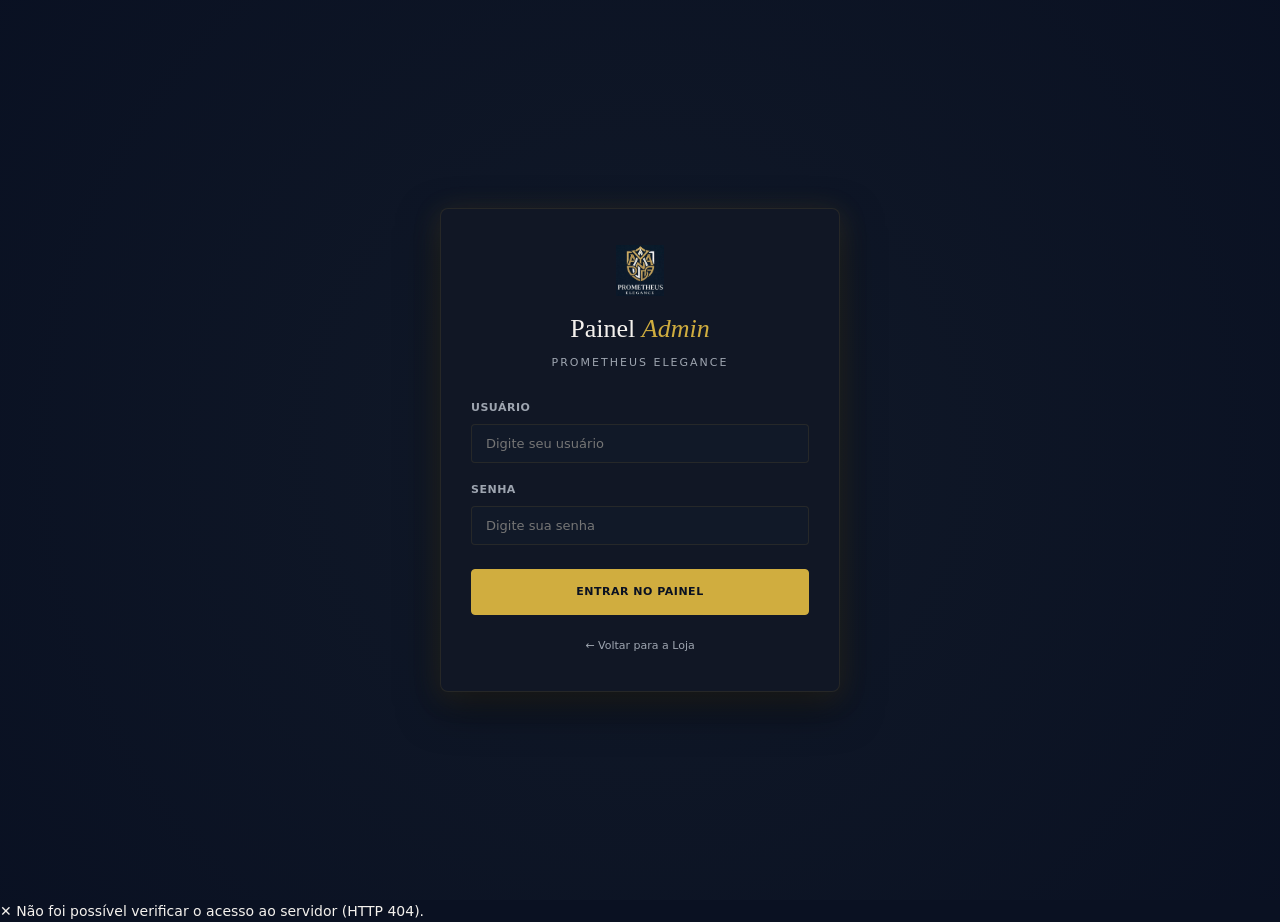
==== commit e811cdcb: "Remove unused admin JSON export Co-authored-by: Copilot <223556219+Copilot@users.noreply.github.com>" ====
--- a/admin.html
+++ b/admin.html
@@ -95,11 +95,6 @@
               <option value="Bonés, garrafas e acessórios">Acessórios</option>
             </select>
 
-            <button type="button" id="btn-export-json" class="brand-button brand-button-outline" title="Baixar copia do arquivo products.json para backup">
-              <svg xmlns="http://www.w3.org/2000/svg" width="16" height="16" viewBox="0 0 24 24" fill="none" stroke="currentColor" stroke-width="2" stroke-linecap="round" stroke-linejoin="round"><path d="M21 15v4a2 2 0 0 1-2 2H5a2 2 0 0 1-2-2v-4M7 10l5 5 5-5M12 15V3"/></svg>
-              Exportar JSON
-            </button>
-
             <button type="button" id="btn-open-create-modal" class="brand-button brand-button-gold">
               <svg xmlns="http://www.w3.org/2000/svg" width="16" height="16" viewBox="0 0 24 24" fill="none" stroke="currentColor" stroke-width="2" stroke-linecap="round" stroke-linejoin="round"><path d="M12 5v14M5 12h14"/></svg>
               Novo Produto
--- a/css/admin.css
+++ b/css/admin.css
@@ -485,116 +485,3 @@
     min-width: 100%;
   }
 }
-
-/* --------------------------------------------------------------------------
-   Status do Servidor e Badges
-   -------------------------------------------------------------------------- */
-.admin-status-badge {
-  display: inline-flex;
-  align-items: center;
-  gap: 6px;
-  font-size: 11px;
-  padding: 3px 10px;
-  border-radius: 999px;
-  font-weight: 500;
-  border: 1px solid var(--border);
-  background: var(--card);
-  margin-top: 3px;
-  transition: all 0.25s ease;
-}
-
-.admin-status-badge.status-online {
-  color: #4ade80;
-  border-color: rgba(74, 222, 128, 0.35);
-  background: rgba(74, 222, 128, 0.1);
-}
-
-.admin-status-badge.status-offline {
-  color: #fbbf24;
-  border-color: rgba(251, 191, 36, 0.35);
-  background: rgba(251, 191, 36, 0.1);
-}
-
-.admin-status-dot {
-  width: 7px;
-  height: 7px;
-  border-radius: 50%;
-  display: inline-block;
-}
-
-.status-online .admin-status-dot {
-  background: #4ade80;
-  box-shadow: 0 0 6px #4ade80;
-}
-
-.status-offline .admin-status-dot {
-  background: #fbbf24;
-}
-
-/* --------------------------------------------------------------------------
-   Notificações Toast
-   -------------------------------------------------------------------------- */
-.admin-toast-container {
-  position: fixed;
-  bottom: 24px;
-  right: 24px;
-  z-index: 9999;
-  display: flex;
-  flex-direction: column;
-  gap: 10px;
-  max-width: 380px;
-  pointer-events: none;
-}
-
-.admin-toast {
-  pointer-events: auto;
-  padding: 13px 18px;
-  border-radius: 8px;
-  font-size: 13px;
-  line-height: 1.4;
-  background: var(--card);
-  border: 1px solid var(--border);
-  color: var(--foreground);
-  box-shadow: 0 10px 30px rgba(0, 0, 0, 0.5);
-  animation: toastIn 0.25s ease forwards;
-  display: flex;
-  align-items: center;
-  gap: 10px;
-  transition: opacity 0.2s, transform 0.2s;
-}
-
-@keyframes toastIn {
-  from {
-    opacity: 0;
-    transform: translateY(12px) scale(0.96);
-  }
-  to {
-    opacity: 1;
-    transform: translateY(0) scale(1);
-  }
-}
-
-.admin-toast.toast-success {
-  border-color: rgba(74, 222, 128, 0.4);
-  background: #0e2417;
-  color: #86efac;
-}
-
-.admin-toast.toast-warning {
-  border-color: rgba(251, 191, 36, 0.4);
-  background: #2b220e;
-  color: #fde047;
-}
-
-.admin-toast.toast-error {
-  border-color: rgba(248, 113, 113, 0.4);
-  background: #2c1313;
-  color: #fca5a5;
-}
-
-.admin-toast.toast-info {
-  border-color: var(--border);
-  background: var(--card);
-  color: var(--foreground);
-}
-
